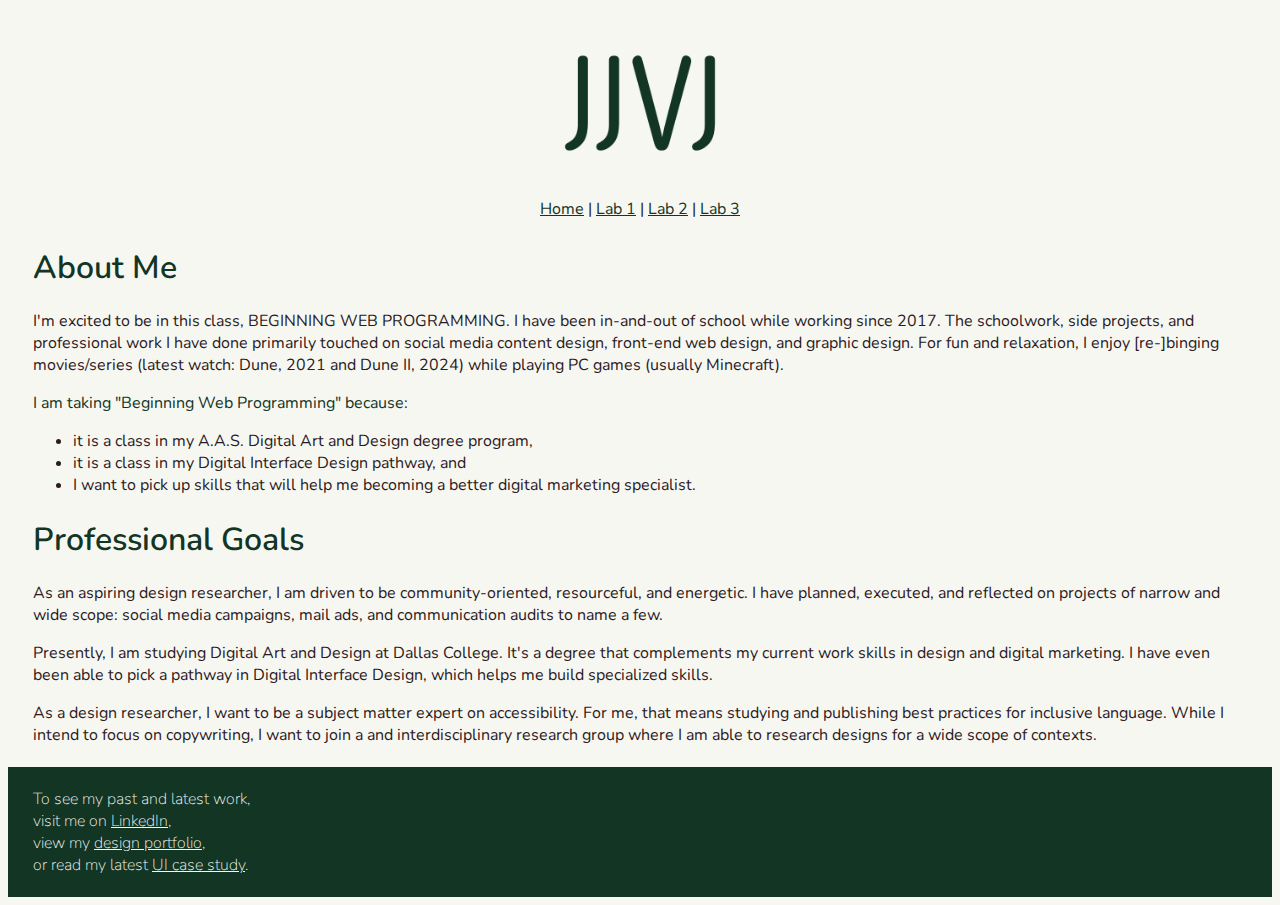
==== index.html @ ae5ac9c8 "Update index.html" ====
<!DOCTYPE html>
<html lang="en">
<head>
	<title>JJVJ | JavaScript Home</title>

	<link rel="preconnect" href="https://fonts.googleapis.com">
	<link rel="preconnect" href="https://fonts.gstatic.com" crossorigin>
	<link href="https://fonts.googleapis.com/css2?family=Nunito:ital,wght@0,200..1000;1,200..1000&display=swap" rel="stylesheet">

	<link rel="icon" type="image/png" href="content/jjvj-favicon.png">

	<link rel="stylesheet" href="style.css">
</head>

<body>
	<header> <!--wk3 add semantic element-->
		<img class="center logo" alt="Logo. Go to JJVJ's JavaScript Homepage" src="content/jjvj-avatar.png">
		<nav class="center">
			<a href="index.html">Home</a> |
			<a href="">Lab 1</a> |
			<a href="">Lab 2</a> |
			<a href="">Lab 3</a>
		</nav>
	</header>

<!--Week 2 Content. About Me Section. Why I am taking the class. Etc.-->
	<main>
		<section id="about-me">
			<h1 class="hdg">About Me</h1>
			<p>I'm excited to be in this class, <!--wk3. include span--><span class="course">Beginning Web Programming</span>. I have been in-and-out of school while working since 2017. The schoolwork, side projects, and professional work I have done primarily touched on social media content design, front-end web design, and graphic design. For fun and relaxation, I enjoy [re-]binging movies/series (latest watch: Dune, 2021 and Dune II, 2024) while playing PC games (usually Minecraft).</p>
		</section>
	
		<section id="class-taking-reasons"><!--wk3. add div-->
			<p class="hdg">I am taking "Beginning Web Programming" because:</p>

			<ul>
			<li>it is a class in my A.A.S. Digital Art and Design degree program,</li>
			<li>it is a class in my Digital Interface Design pathway, and</li>
			<li>I want to pick up skills that will help me becoming a better digital marketing specialist.</li>
			</ul>
		</section>

		<section id="professional-goals">
			<h1 class="hdg">Professional Goals</h1>
			<p>As an aspiring design researcher, I am driven to be community-oriented, resourceful, and energetic. I have planned, executed, and reflected on projects of narrow and wide scope: social media campaigns, mail ads, and communication audits to name a few.</p>

			<p>Presently, I am studying Digital Art and Design at Dallas College. It's a degree that complements my current work skills in design and digital marketing. I have even been able to pick a pathway in Digital Interface Design, which helps me build specialized skills.</p>

			<p>As a design researcher, I want to be a subject matter expert on accessibility. For me, that means studying and publishing best practices for inclusive language. While I intend to focus on copywriting, I want to join a and interdisciplinary research group where I am able to research designs for a wide scope of contexts.</p>
		</section>
	</main>

	<footer>
		<p>To see my past and latest work, <br>
		visit me on <a href="https://www.linkedin.com/in/jesusjvelajr/" target="_blank">LinkedIn</a>, <br>
		view my <a href="https://read.cv/jesusjvelajr" target="_blank">design portfolio</a>, <br>
		or read my latest <a href="https://www.figma.com/proto/O56DaLlGr1hAqR78mQDoCD/Case-Study?node-id=2-3322&p=f&t=Sos6zBtkPGoqR1eA-1&scaling=scale-down-width&content-scaling=fixed&page-id=0%3A1" target="_blank">UI case study</a>.</p>
	</footer>

<!--Week 3 (wk3) Content. Professional Goals-->
</body>
</html>
---- style.css ----
/* week 3 edits */
* {
    font-family: nunito;
    font-weight: 400;
}
body {
    background-color: #F7F7F2;
    color: #2C1A1D;
}

header {
    background-color: #F7F7F2;
}

main {
    background-color: #F7F7F2;
    padding: 5px 25px 5px 25px; 
}

footer {
    background-color: #123524;
    padding: 5px 25px 5px 25px; 
}

.logo {
    width: 15%;
    height: auto;
}

.center {
    display: block;
    margin-left: auto;
    margin-right: auto;
    text-align: center;
}

.hdg {
    color:#123524;
}

footer>p {
    color:#F7F7F2;
    font-weight: 200;
}

h1 {
    font-weight:600;
}

/* font weights
    200: ExtraLight
    300: Light
    400: Regular
    500: Medium
    600: SemiBold
    700: Bold
    800: ExtraBold
    900: Black
*/

/* navigation */
    /* unvisited link */
    nav a:link {
    color:#123524;
    }

    /* visited link */
    nav a:visited {
    color:#123524;
    }

    /* mouse over link */
    nav a:hover {
    font-weight: 700;
    }

    /* selected link */
    nav a:active {
    color:#123524;
    }

/* footer links */
    /* unvisited link */
    footer a:link {
        color:#F7F7F2;
        font-weight: 200;
        }

    /* visited link */
    footer a:visited {
        color:#F7F7F2;
        font-weight: 200;
    }

    /* mouse over link */
    footer a:hover {
        color:#F7F7F2;
        font-weight: 700;
        text-decoration: underline;
    }

    /* selected link */
    footer a:active {
        color:#F7F7F2;
        font-weight: 200;
    }

    .course {
        text-transform: uppercase;
    }
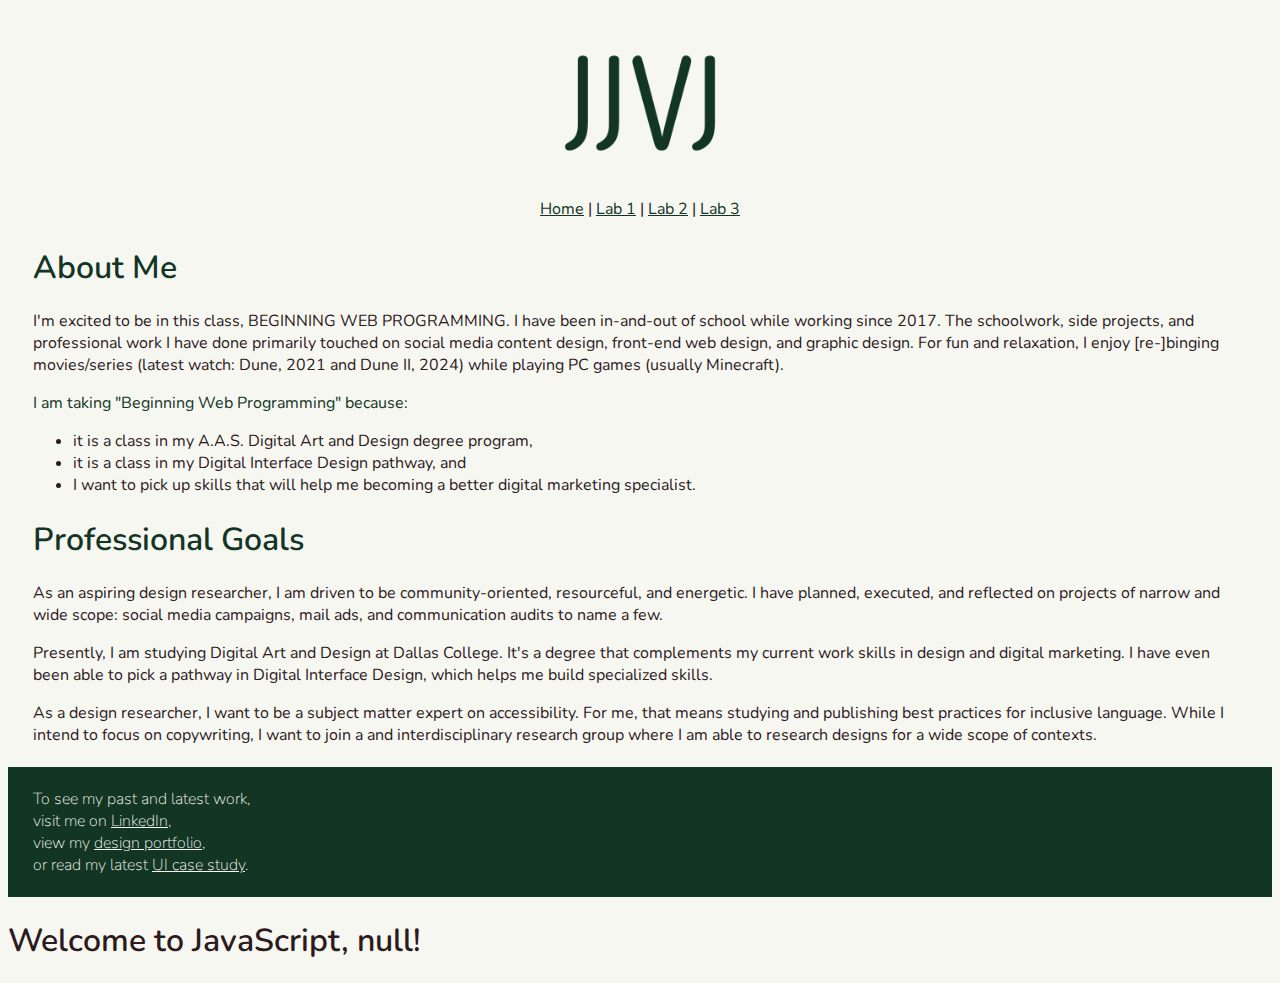
==== commit 9c0d1107: "added JS, internal" ====
--- a/index.html
+++ b/index.html
@@ -1,13 +1,14 @@
 <!DOCTYPE html>
 <html lang="en">
 <head>
-	<title>JJVJ | JavaScript Home</title>
+	<title>JavaScript | Home</title>
+
+	<link rel="icon" type="image/png" href="content/jjvj-favicon.png">
 
 	<link rel="preconnect" href="https://fonts.googleapis.com">
 	<link rel="preconnect" href="https://fonts.gstatic.com" crossorigin>
 	<link href="https://fonts.googleapis.com/css2?family=Nunito:ital,wght@0,200..1000;1,200..1000&display=swap" rel="stylesheet">
 
-	<link rel="icon" type="image/png" href="content/jjvj-favicon.png">
 
 	<link rel="stylesheet" href="style.css">
 </head>
@@ -30,7 +31,7 @@
 			<p>I'm excited to be in this class, <!--wk3. include span--><span class="course">Beginning Web Programming</span>. I have been in-and-out of school while working since 2017. The schoolwork, side projects, and professional work I have done primarily touched on social media content design, front-end web design, and graphic design. For fun and relaxation, I enjoy [re-]binging movies/series (latest watch: Dune, 2021 and Dune II, 2024) while playing PC games (usually Minecraft).</p>
 		</section>
 	
-		<section id="class-taking-reasons"><!--wk3. add div-->
+		<div id="class-taking-reasons"><!--wk3. add div-->
 			<p class="hdg">I am taking "Beginning Web Programming" because:</p>
 
 			<ul>
@@ -38,7 +39,7 @@
 			<li>it is a class in my Digital Interface Design pathway, and</li>
 			<li>I want to pick up skills that will help me becoming a better digital marketing specialist.</li>
 			</ul>
-		</section>
+		</div>
 
 		<section id="professional-goals">
 			<h1 class="hdg">Professional Goals</h1>
@@ -57,6 +58,10 @@
 		or read my latest <a href="https://www.figma.com/proto/O56DaLlGr1hAqR78mQDoCD/Case-Study?node-id=2-3322&p=f&t=Sos6zBtkPGoqR1eA-1&scaling=scale-down-width&content-scaling=fixed&page-id=0%3A1" target="_blank">UI case study</a>.</p>
 	</footer>
 
+	<script>
+		var guest = prompt("Hi! What's your name?");
+		document.write("<h1>Welcome to JavaScript, " + guest + "!</h1>");
+		</script>
 <!--Week 3 (wk3) Content. Professional Goals-->
 </body>
 </html>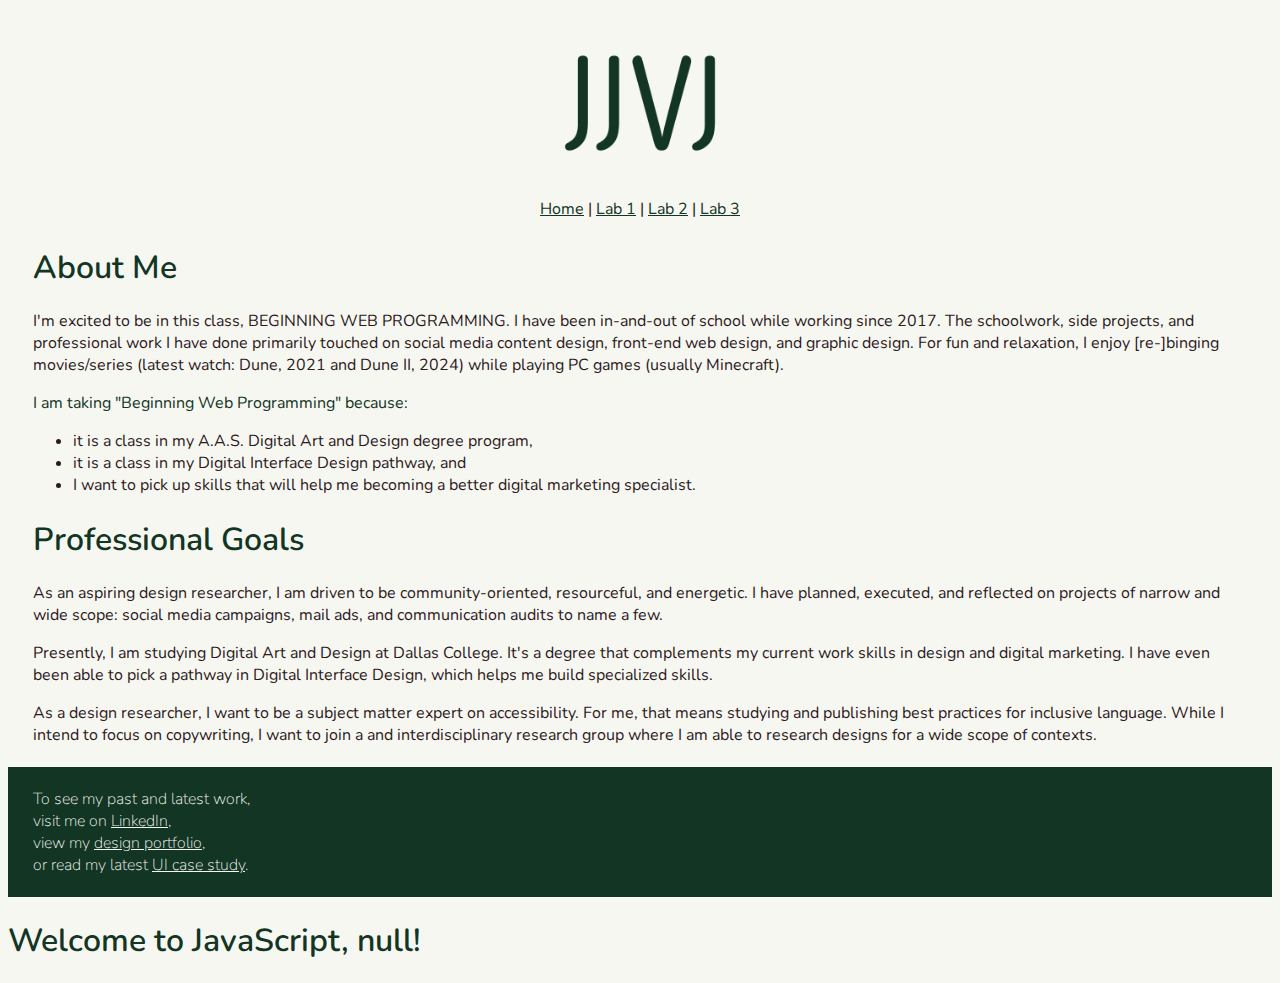
==== commit 9158f1d2: "styling fixes" ====
--- a/index.html
+++ b/index.html
@@ -61,7 +61,7 @@
 	<script>
 		var guest = prompt("Hi! What's your name?");
 		document.write("<h1>Welcome to JavaScript, " + guest + "!</h1>");
-		</script>
+	</script>
 <!--Week 3 (wk3) Content. Professional Goals-->
 </body>
 </html>--- a/style.css
+++ b/style.css
@@ -45,6 +45,7 @@
 
 h1 {
     font-weight:600;
+    color:#123524;
 }
 
 /* font weights
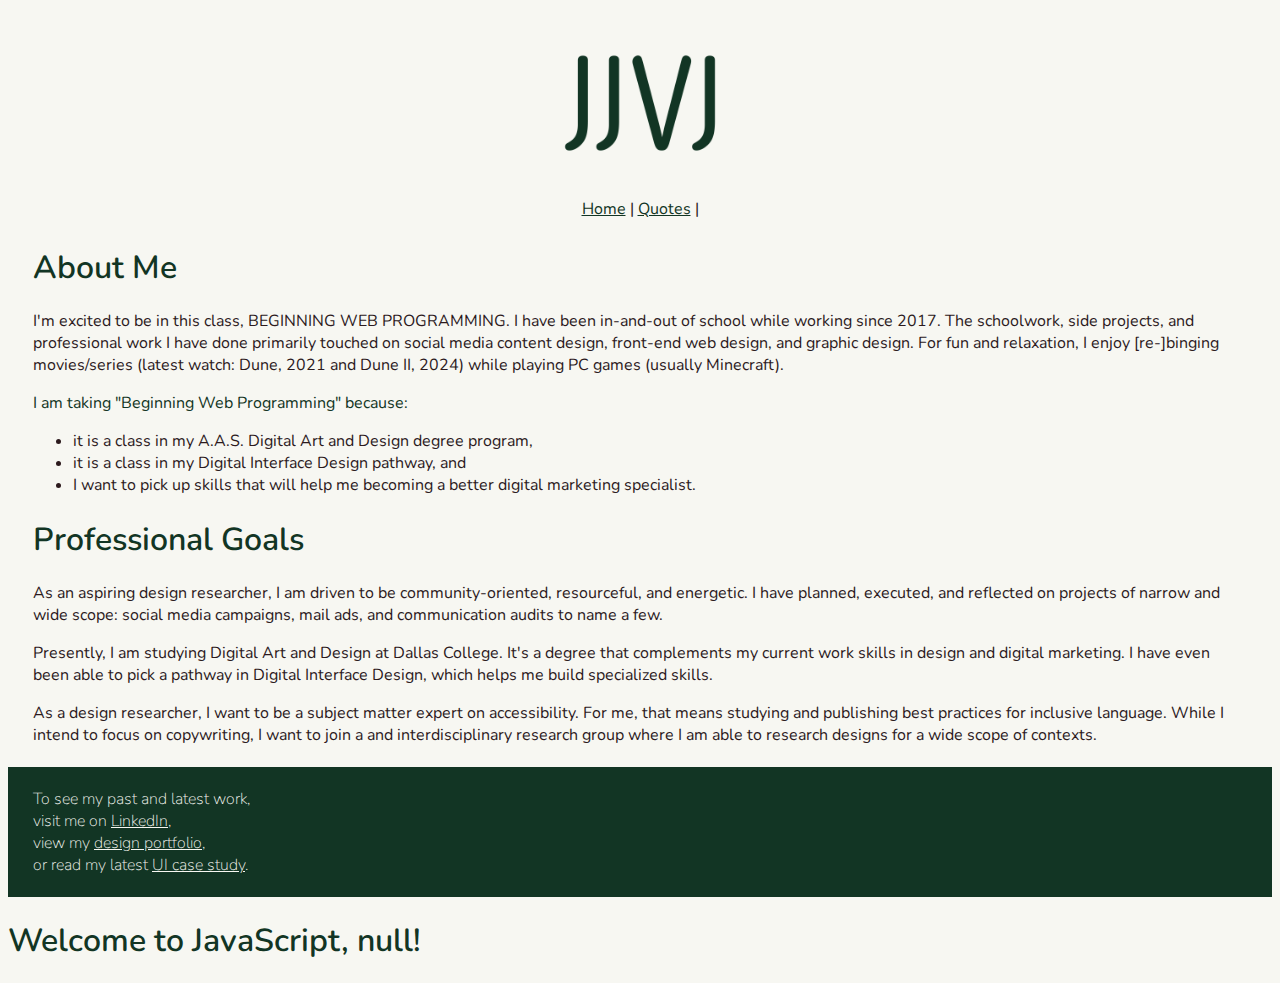
==== commit 630cb4a8: "quotes.html created" ====
--- a/index.html
+++ b/index.html
@@ -18,9 +18,7 @@
 		<img class="center logo" alt="Logo. Go to JJVJ's JavaScript Homepage" src="content/jjvj-avatar.png">
 		<nav class="center">
 			<a href="index.html">Home</a> |
-			<a href="">Lab 1</a> |
-			<a href="">Lab 2</a> |
-			<a href="">Lab 3</a>
+			<a href="quotes.html">Quotes</a> |
 		</nav>
 	</header>
 
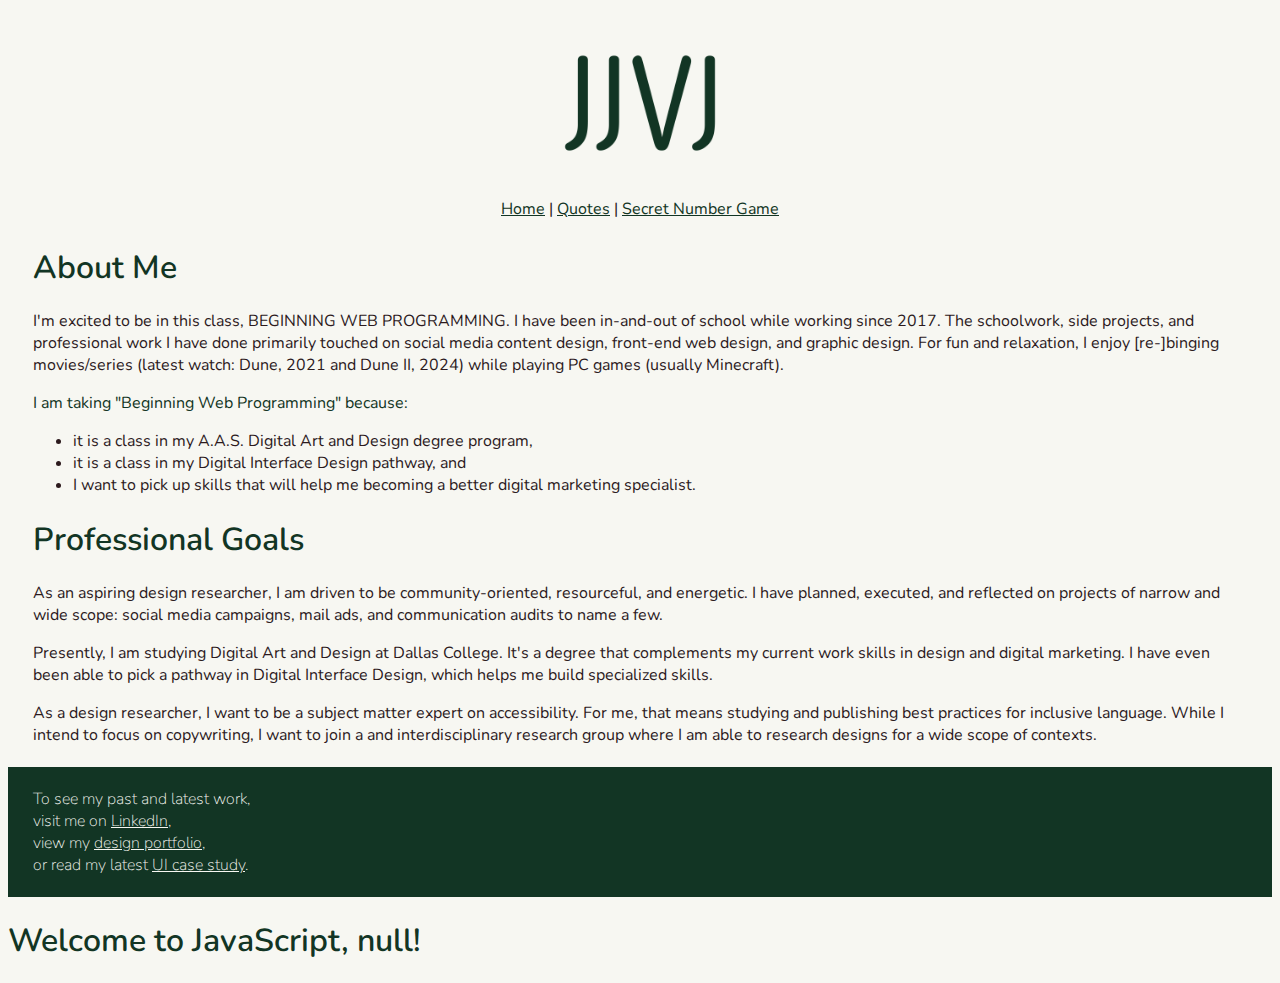
==== commit 038b8e44: "created secret number game" ====
--- a/index.html
+++ b/index.html
@@ -19,6 +19,7 @@
 		<nav class="center">
 			<a href="index.html">Home</a> |
 			<a href="quotes.html">Quotes</a> |
+			<a href="secret-number-game.html">Secret Number Game</a>
 		</nav>
 	</header>
 
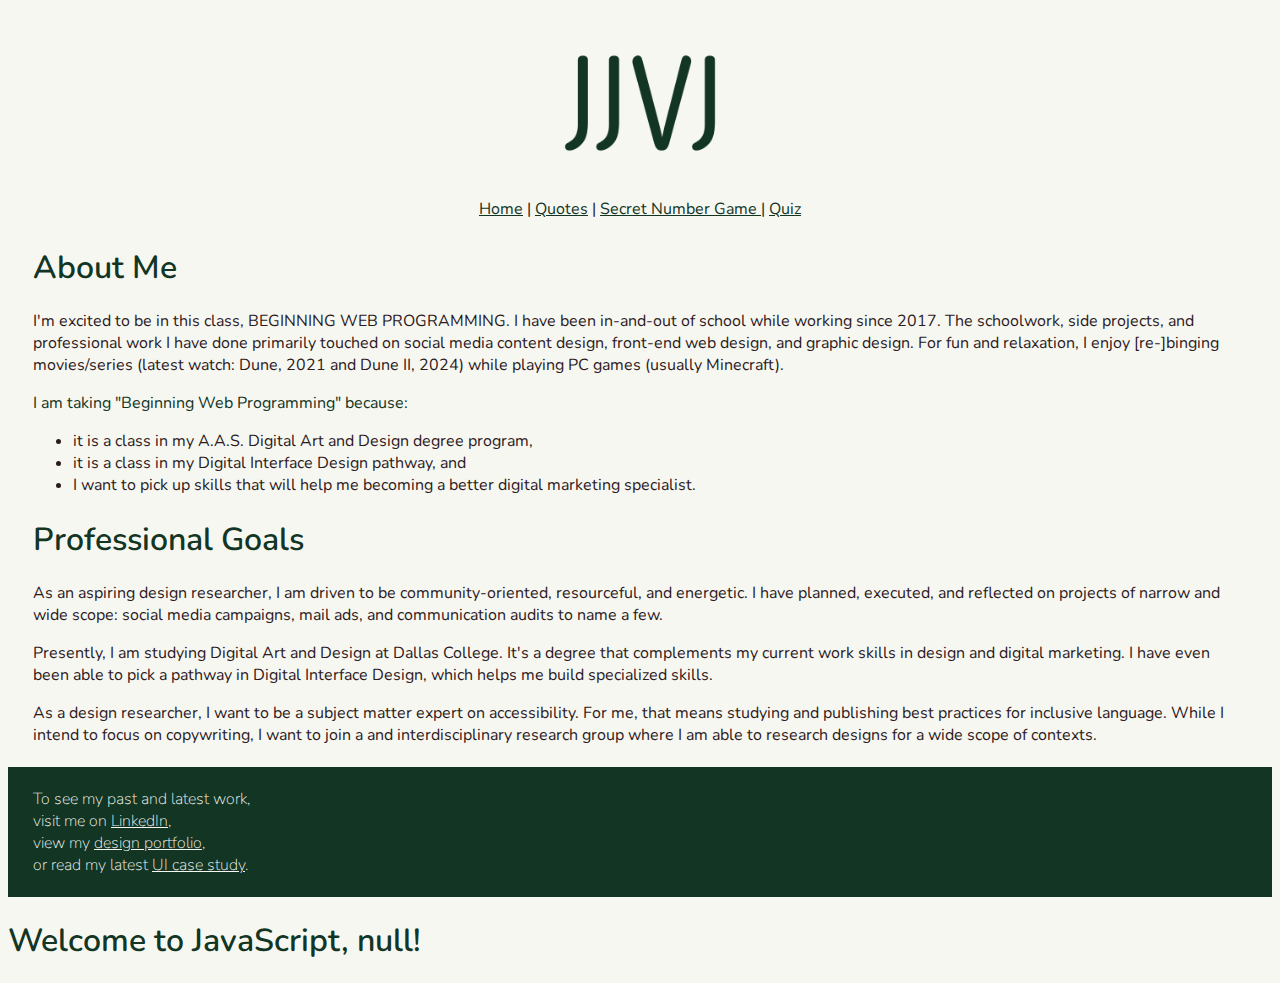
==== commit 80255e72: "setting up quiz assignment" ====
--- a/index.html
+++ b/index.html
@@ -19,7 +19,8 @@
 		<nav class="center">
 			<a href="index.html">Home</a> |
 			<a href="quotes.html">Quotes</a> |
-			<a href="secret-number-game.html">Secret Number Game</a>
+			<a href="secret-number-game.html">Secret Number Game |</a>
+            <a href="quiz.html">Quiz</a>
 		</nav>
 	</header>
 
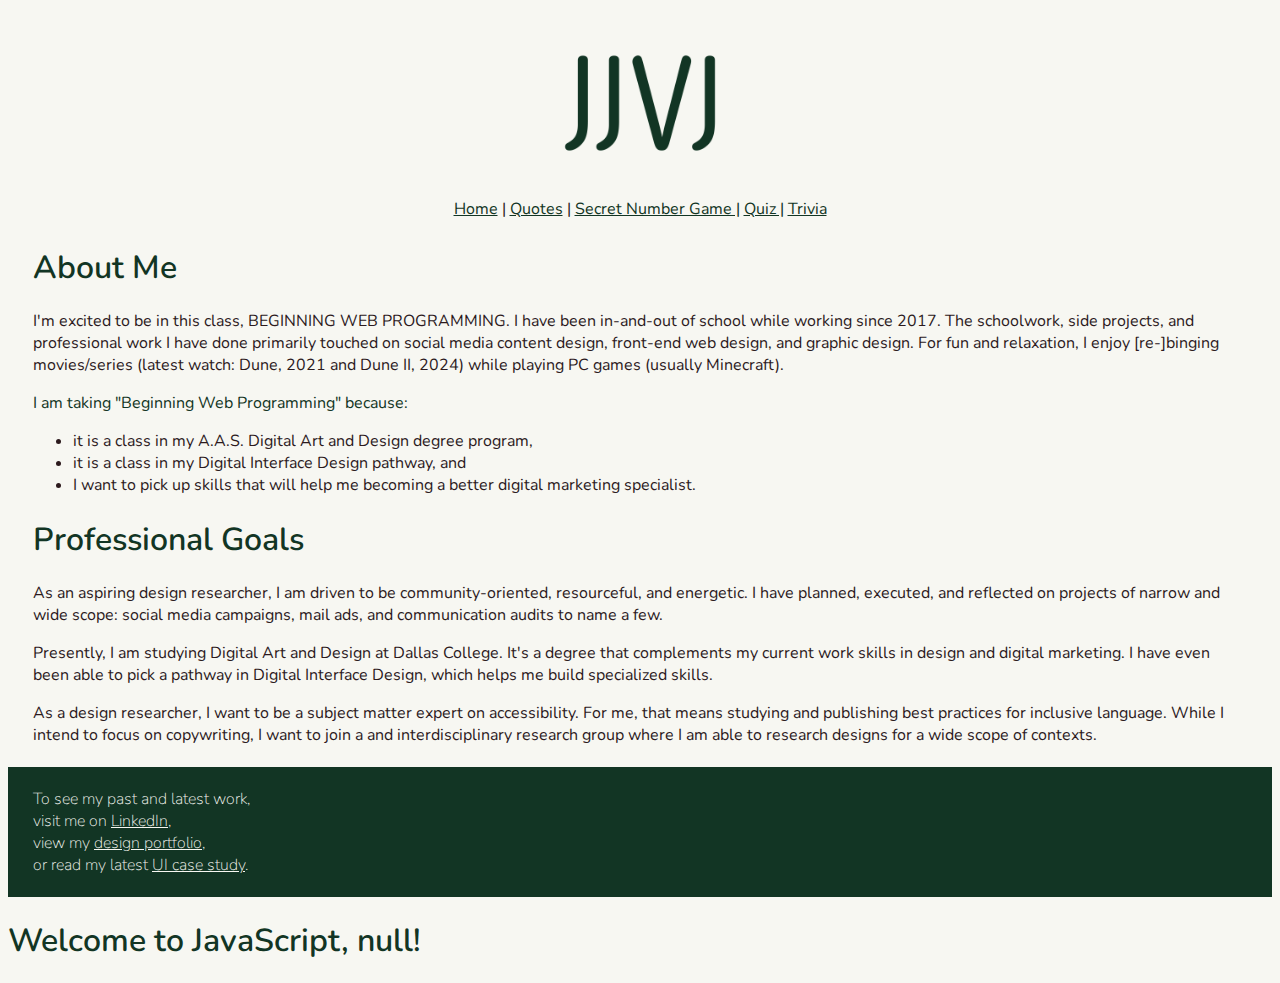
==== commit f78f9fc0: "updated nav elements everywhere" ====
--- a/index.html
+++ b/index.html
@@ -20,7 +20,8 @@
 			<a href="index.html">Home</a> |
 			<a href="quotes.html">Quotes</a> |
 			<a href="secret-number-game.html">Secret Number Game |</a>
-            <a href="quiz.html">Quiz</a>
+            <a href="quiz.html">Quiz |</a>
+			<a href="trivia.html">Trivia</a>
 		</nav>
 	</header>
 
